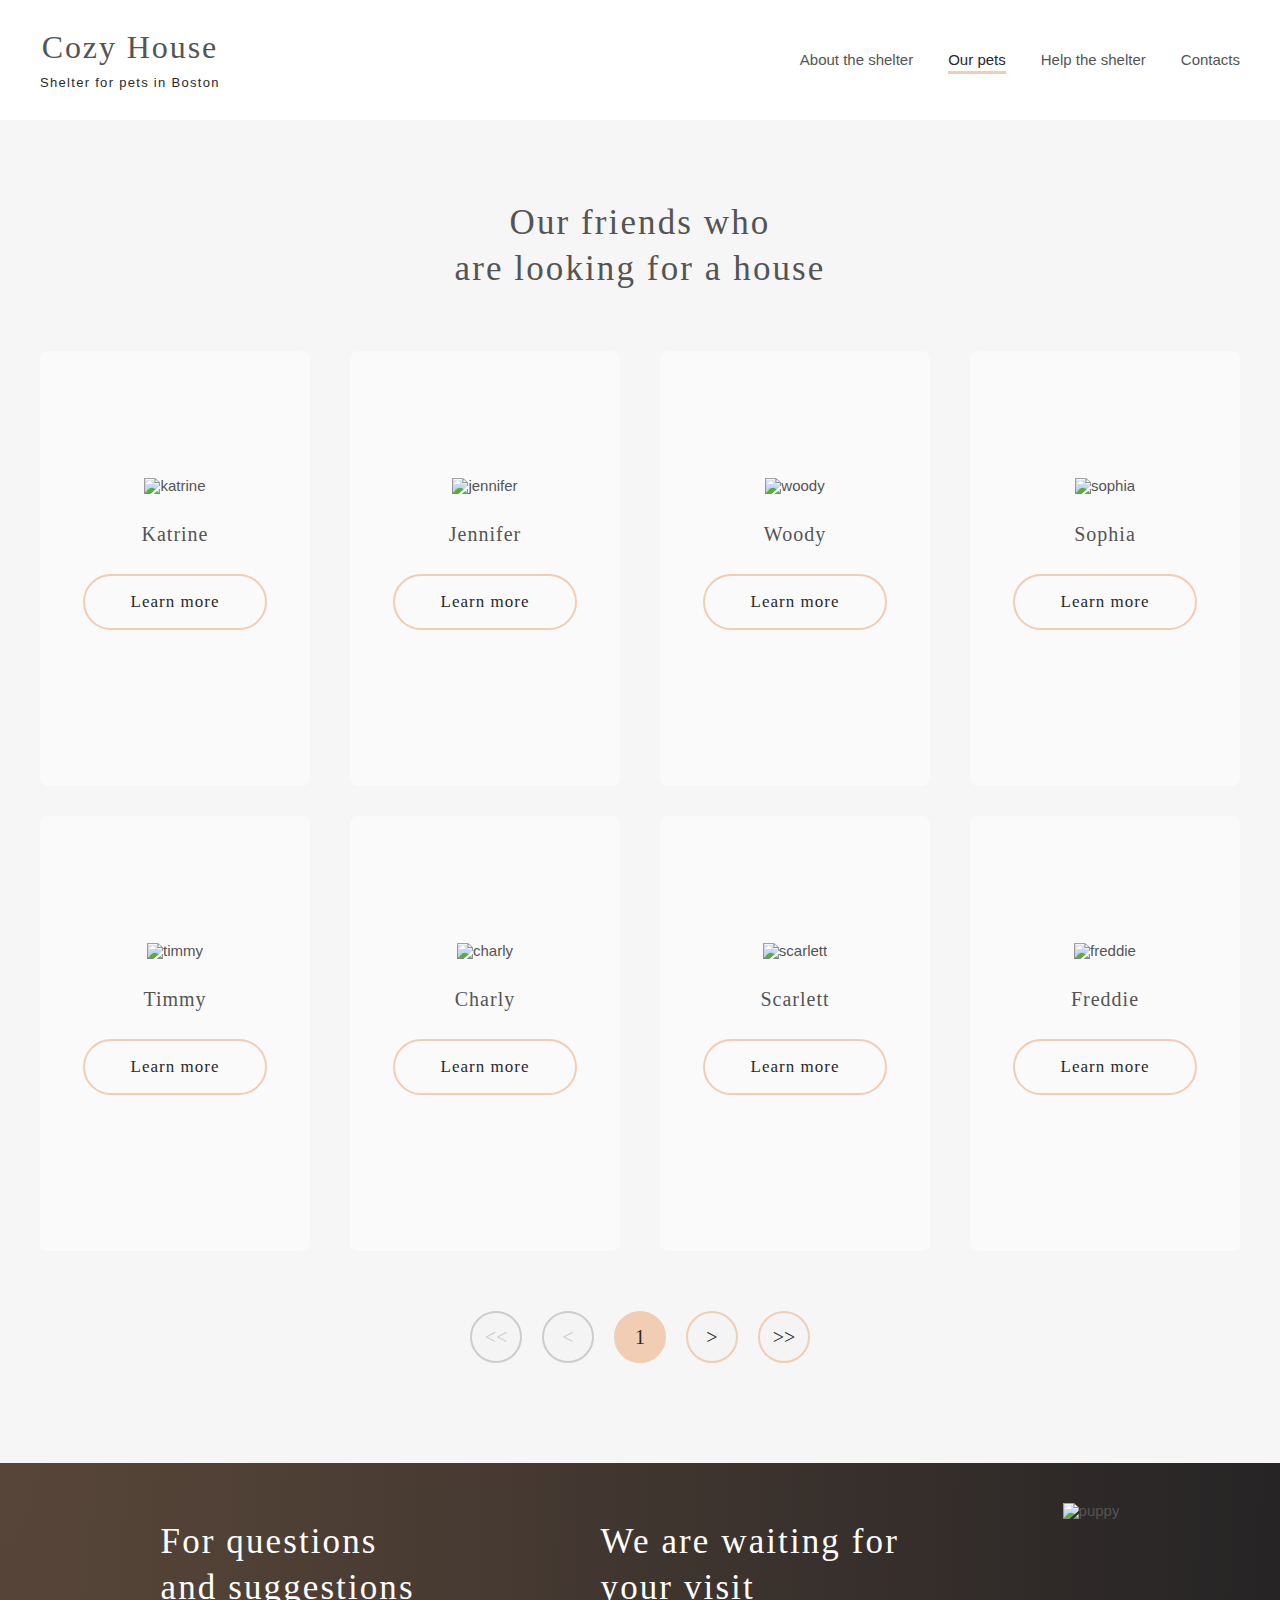
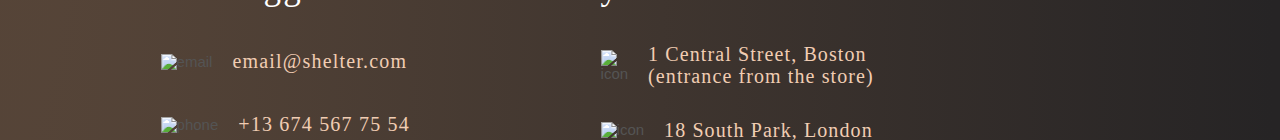
==== pets.html @ dd5e7cb7 "feat: change BEM in header" ====
<!DOCTYPE html>
<html lang="en">

<head>
  <meta charset="UTF-8">
  <meta name="format-detection" content="telephone=no">
  <meta name="viewport" content="width=device-width, initial-scale=1">
  
  <link rel="stylesheet" href="css/style.css">

  <!-- Favicon -->
  <link rel="apple-touch-icon" sizes="180x180" href="image/favicon/apple-touch-icon.png">
  <link rel="icon" type="image/png" sizes="32x32" href="image/favicon/favicon-32x32.png">
  <link rel="icon" type="image/png" sizes="16x16" href="image/favicon/favicon-16x16.png">
  <link rel="manifest" href="image/favicon/site.webmanifest">
  <link rel="mask-icon" href="image/favicon/safari-pinned-tab.svg" color="#5b483a">
  <meta name="msapplication-TileColor" content="#ffffff">
  <meta name="theme-color" content="#ffffff">

  <title>Shelter</title>
</head>

<body>
  <div class="wrapper">
    <!-- Header -->
    <header class="header header-pets">
        <div class="container">
          <div class="head head--pets">
            <div class="logo">
              <h1 class="logo__title logo__title--pets"><a href="index.html">Cozy House</a></h1>
              <p class="logo__subtitle logo__subtitle--pets">Shelter for pets in Boston</p>
            </div>

            <nav class="nav">
              <ul class="nav__list nav__list--pets">
                <li class="nav__item">
                  <a href="index.html" class="nav__link nav__link--hover-dark">About the shelter</a>
                </li>
                <li class="nav__item">
                  <a href="#" class="nav__link nav__link--active nav__link--active-pets">Our pets</a>
                </li>
                <li class="nav__item">
                  <a href="index.html#help" class="nav__link nav__link--hover-dark">Help the shelter</a>
                </li>
                <li class="nav__item">
                  <a href="#contacts" class="nav__link nav__link--hover-dark">Contacts</a>
                </li>
              </ul>
            </nav>
            <button class="icon" type="button">
              <div class="icon__wrapper">
                <div class="icon__menu icon__menu-black"></div>
              </div>
            </button>
          </div>
        </div>
    </header>

    <main class="main">
      <!-- Our friends -->
      <section class="friends" id="friends">
        <div class="container">
          <div class="friends__column pets-friends__column container__page">
            <h2 class="friends__title title">Our friends who <br>are looking for a house</h2>
            <div class="pets__list">
              <div class="slider__card pets-slider__card">
                <div class="card__image">
                  <img src="image/pets/pets-katrine.png" alt="katrine">
                </div>
                <h3 class="card__name">Katrine</h3>
                <button class="card__button button__border">Learn more</button>
              </div>

              <div class="slider__card pets-slider__card">
                <div class="card__image">
                  <img src="image/pets/pets-jennifer.png" alt="jennifer">
                </div>
                <h3 class="card__name">Jennifer</h3>
                <button class="card__button button__border">Learn more</button>
              </div>

              <div class="slider__card pets-slider__card">
                <div class="card__image">
                  <img src="image/pets/pets-woody.png" alt="woody">
                </div>
                <h3 class="card__name">Woody</h3>
                <button class="card__button button__border">Learn more</button>
              </div>

              <div class="slider__card sophia">
                <div class="card__image">
                  <img src="image/pets/pets-sophia.png" alt="sophia">
                </div>
                <h3 class="card__name">Sophia</h3>
                <button class="card__button button__border">Learn more</button>
              </div>

              <div class="slider__card timmy">
                <div class="card__image">
                  <img src="image/pets/pets-timmy.png" alt="timmy">
                </div>
                <h3 class="card__name">Timmy</h3>
                <button class="card__button button__border">Learn more</button>
              </div>

              <div class="slider__card charly">
                <div class="card__image">
                  <img src="image/pets/pets-charly.png" alt="charly">
                </div>
                <h3 class="card__name">Charly</h3>
                <button class="card__button button__border">Learn more</button>
              </div>

              <div class="slider__card scarlett">
                <div class="card__image">
                  <img src="image/pets/pets-scarlett.png" alt="scarlett">
                </div>
                <h3 class="card__name">Scarlett</h3>
                <button class="card__button button__border">Learn more</button>
              </div>

              <div class="slider__card freddie">
                <div class="card__image">
                  <img src="image/pets/pets-freddie.png" alt="freddie">
                </div>
                <h3 class="card__name">Freddie</h3>
                <button class="card__button button__border">Learn more</button>
              </div>
            </div>

            <div class="navigation">
              <button class="navigation__button inactive__button" disabled>
                &lt;&lt;
              </button>

              <button class="navigation__button inactive__button" disabled>
                &lt;
              </button>

              <button class="navigation__button active__button" disabled>
                1
              </button>

              <button class="navigation__button aviable__button" disabled>
                &gt;
              </button>

              <button class="navigation__button aviable__button" disabled>
                &gt;&gt;
              </button>
            </div>
          </div>
        </div>
      </section>
    </main>

    <!-- Footer -->
    <footer class="footer" id="contacts">
      <div class="container">
        <div class="footer__row">
          <div class="row__information">
            <div class="row__contacts">
              <h2 class="contacts__title">For questions and suggestions</h2>
              <div class="contacts__email">
                <div class="email__icon">
                  <a href="mailto:email@shelter.com">
                    <img src="image/footer/icon-email.svg" width="40" height="32" alt="email">
                  </a>
                </div>
                <h3 class="email__text">
                  <a href="mailto:email@shelter.com" class="hover-link__light">email@shelter.com</a>
                </h3>
              </div>
            
              <div class="contacts__phone">
                <div class="phone__icon">
                  <img src="image/footer/icon-phone.svg" width="40" height="32" alt="phone">
                </div>
                <h3 class="phone__text">
                  <a href="tel:136745677554" class="hover-link__light">+13 674 567 75 54</a>
                </h3>
              </div>
            </div>
  
            <div class="row__locations">
              <h2 class="locations__title">We are waiting for your visit</h2>
  
              <div class="locations__boston">
                <div class="boston__icon">
                  <a href="https://www.google.com/maps/search/1+Central+Street,+Boston/@42.3521107,-71.1677923,12z/data=!3m1!4b1" class="hover-link__light" target="_blank">
                  <img src="image/footer/icon-marker.svg" width="22" height="32" alt="icon">
                </a>
                  
                </div>
                <h3 class="boston__text">
                  <a href="https://www.google.com/maps/search/1+Central+Street,+Boston/@42.3521107,-71.1677923,12z/data=!3m1!4b1" 
                  class="hover-link__light" target="_blank">1 Central Street, Boston (entrance from the store)</a>
                </h3>
              </div>
              
              <div class="locations__london">
                <div class="london__icon">
                  <a href="https://www.google.com/maps/search/18+South+Park,+London/@51.4834745,-0.2429452,11z/data=!3m1!4b1" class="hover-link__light" target="_blank">
                  <img src="image/footer/icon-marker.svg" width="22" height="32" alt="icon">
                </a>
                  
                </div>
                <h3 class="london__text">
                  <a href="https://www.google.com/maps/search/18+South+Park,+London/@51.4834745,-0.2429452,11z/data=!3m1!4b1" 
                  class="hover-link__light" target="_blank">18 South Park, London</a>
                </h3>
              </div>
            </div>
          </div>

          <div class="row__image">
            <img src="image/footer/footer-puppy.png" alt="puppy">
          </div>
        </div>
      </div>
    </footer>
  </div>
</body>
</html>
---- css/style.css ----
* {
  padding: 0;
  margin: 0;
  border: 0;
}

*, *:before, *:after {
  box-sizing: inherit;
}

:focus, :active {
  outline: none;
}

a:focus, a:active {
  outline: none;
}

nav, footer, header, aside, section {
  display: block;
}

html, body {
  box-sizing: border-box;
  height: 100%;
  min-width: 320px;
  scroll-behavior: smooth;
}

body {
  line-height: 1;
  font-size: 15px;
  font-family: "Arial";
  color: #545454;
  font-weight: 400;
  -ms-text-size-adjust: 100%;
  -moz-text-size-adjust: 100%;
  -webkit-text-size-adjust: 100%;
}

input, button, textarea {
  font-family: "Arial";
}

input::-ms-clear {
  display: none;
}

button {
  cursor: pointer;
}

button::-moz-focus-inner {
  padding: 0;
  border: 0;
}

a, a:visited {
  text-decoration: none;
  color: inherit;
}

a:hover {
  text-decoration: none;
}

ul li {
  list-style: none;
}

img {
  vertical-align: top;
}

h1, h2, h3, h4, h5, h6 {
  font-size: inherit;
  font-weight: inherit;
}

.head {
  display: flex;
  align-items: center;
  justify-content: space-between;
  padding-top: 30px;
  -moz-column-gap: 50px;
       column-gap: 50px;
}

.logo {
  display: flex;
  flex-direction: column;
  row-gap: 10px;
  align-items: center;
}
.logo__title {
  font-family: Georgia;
  font-size: 32px;
  line-height: 110%;
  letter-spacing: 0.06em;
  color: #F1CDB3;
}
.logo__subtitle {
  color: #FFFFFF;
  font-size: 13px;
  line-height: 15px;
  letter-spacing: 0.1em;
}

.nav {
  display: flex;
  align-items: center;
  justify-content: center;
}
.nav__list {
  display: flex;
  -moz-column-gap: 35px;
       column-gap: 35px;
  align-items: center;
  justify-content: center;
  color: #CDCDCD;
}
.nav__item {
  text-align: center;
}
.nav__link {
  position: relative;
  line-height: 160%;
}
.nav__link--active {
  cursor: default;
  color: #FAFAFA;
}
.nav__link--active::after {
  content: "";
  position: absolute;
  height: 3px;
  background: #F1CDB3;
  left: 0;
  right: 10px;
  bottom: -6px;
  display: block;
  width: 114px;
}

.icon {
  display: none;
}
.icon__wrapper {
  width: 30px;
  height: 22px;
  display: flex;
  justify-content: center;
  align-items: center;
  padding-top: 20px;
}
.icon__menu {
  position: relative;
  width: 30px;
  height: 2px;
  background-color: #F1CDB3;
  top: -10px;
}
.icon__menu::before {
  position: absolute;
  content: "";
  top: -10px;
  left: 0;
  width: 30px;
  height: 2px;
  background-color: #F1CDB3;
}
.icon__menu::after {
  position: absolute;
  content: "";
  top: 10px;
  left: 0;
  width: 30px;
  height: 2px;
  background-color: #F1CDB3;
}

.header-pets {
  background-color: #FFFFFF;
  padding-bottom: 30px;
}

.logo__title--pets {
  color: #545454;
}
.logo__subtitle--pets {
  color: #292929;
}

.nav__list--pets {
  color: #545454;
}
.nav__link--active-pets {
  color: #292929;
}
.nav__link--active-pets::after {
  width: 58px;
}

/*** Main page ***/
/*** Start ***/
.start__row {
  display: flex;
  justify-content: space-between;
  -moz-column-gap: 42px;
       column-gap: 42px;
  margin-top: 90px;
}
.start__content {
  display: flex;
  max-width: 460px;
  align-items: flex-start;
  flex-direction: column;
  row-gap: 42px;
  margin-top: 163px;
}
.start__title {
  max-width: 310px;
  font-family: Georgia;
  color: #FFFFFF;
  font-size: 44px;
  line-height: 130%;
}
.start__text {
  line-height: 160%;
  color: #CDCDCD;
}
.start__image img {
  max-width: 698px;
  max-height: 728px;
}

/*** About ***/
.about {
  background-color: #FFFFFF;
}
.about__row {
  display: flex;
  justify-content: center;
  -moz-column-gap: 120px;
       column-gap: 120px;
}
.about__content {
  display: flex;
  justify-content: center;
  align-items: start;
  flex-direction: column;
  row-gap: 25px;
  max-width: 430px;
}
.about__title {
  max-width: 370px;
}
.about__text {
  color: #4C4C4C;
  line-height: 160%;
}
.about__image img {
  max-width: 300px;
  max-height: 408px;
}

/*** Our friends ***/
.friends {
  background-color: #F6F6F6;
}
.friends__column {
  display: flex;
  flex-direction: column;
  align-items: center;
  justify-content: center;
  row-gap: 60px;
}
.friends__title {
  max-width: 400px;
  text-align: center;
}

.slider {
  display: flex;
  -moz-column-gap: 53px;
       column-gap: 53px;
  align-items: center;
}
.slider__arrow {
  width: 52px;
  height: 52px;
  border: 2px solid #FDDCC4;
  border-radius: 100px;
  transition: all 0.5s ease 0s;
  background: url(../image/pets/Arrow.png) center no-repeat;
}
.slider__arrow-right {
  transform: rotate(180deg);
}
.slider__arrow:hover {
  background-color: #FDDCC4;
  transition: all 0.5s ease 0s;
}
.slider__card {
  background-color: #FAFAFA;
  width: 270px;
  height: 435px;
  border-radius: 0.5rem;
  display: flex;
  flex-direction: column;
  align-items: center;
  justify-content: center;
  row-gap: 30px;
  padding-bottom: 30px;
  transition: all 0.5s ease 0.5s;
  cursor: pointer;
}
.slider__card:hover {
  background-color: #FFFFFF;
  transition: all 0.5s ease 0.5s;
}
.slider__card:hover .card__button {
  background-color: #F1CDB3;
}

.carousel {
  display: flex;
  -moz-column-gap: 90px;
       column-gap: 90px;
}

.card__name {
  font-family: "Georgia";
  font-size: 20px;
  letter-spacing: 0.05em;
}

/*** Help ***/
.help {
  background-color: #FFFFFF;
}
.help__content {
  display: flex;
  flex-direction: column;
  align-items: center;
  justify-content: center;
  row-gap: 60px;
}
.help__title {
  text-align: center;
}
.help__list {
  display: flex;
  justify-content: center;
  align-items: center;
  flex-wrap: wrap;
  -moz-column-gap: 120px;
       column-gap: 120px;
  row-gap: 55px;
}

.list__item {
  display: flex;
  flex-direction: column;
  align-items: center;
  justify-content: center;
  row-gap: 30px;
}

.item__text {
  font-family: "Georgia";
  font-size: 20px;
  text-align: center;
  letter-spacing: 0.06em;
  line-height: 115%;
}

/*** Donation ***/
.donation {
  background-color: #F6F6F6;
}
.donation__row {
  display: flex;
  justify-content: center;
  align-items: center;
  -moz-column-gap: 30px;
       column-gap: 30px;
}
.donation__content {
  display: flex;
  flex-direction: column;
  align-items: start;
  justify-content: center;
  row-gap: 20px;
}
.donation__title {
  max-width: 300px;
}
.donation__subtitle {
  font-family: "Georgia";
  letter-spacing: 0.06em;
}
.donation__credit-card {
  display: flex;
  justify-content: center;
  align-items: center;
  -moz-column-gap: 15px;
       column-gap: 15px;
  padding: 10px 15px;
  background: #F1CDB3;
  border-radius: 9px;
}
.donation__credit-card:hover {
  background-color: #FDDCC4;
  transition: all 0.5s ease 0s;
}
.donation__text {
  font-style: italic;
  font-size: 12px;
  line-height: 150%;
  color: #B2B2B2;
  max-width: 380px;
}

.credit-card__number {
  font-family: "Georgia";
  font-size: 20px;
  line-height: 120%;
  letter-spacing: 0.06em;
}

/*** Pets page ***/
.pets-friends__column {
  row-gap: 45px;
}

.pets__list {
  display: flex;
  justify-content: center;
  align-items: center;
  flex-wrap: wrap;
  -moz-column-gap: 40px;
       column-gap: 40px;
  row-gap: 30px;
  padding: 15px 0;
}

.navigation {
  display: flex;
  justify-content: center;
  align-items: center;
  -moz-column-gap: 20px;
       column-gap: 20px;
}
.navigation__button {
  width: 52px;
  height: 52px;
  border-radius: 6.3rem;
  border: 2px solid #F1CDB3;
  transition: all 0.5s ease 0s;
  text-align: center;
  font-family: "Georgia";
  font-size: 20px;
  line-height: 115%;
  color: #292929;
}

.active__button {
  background-color: #F1CDB3;
}
.active__button:hover {
  background-color: #FDDCC4;
  border: 2px solid #FDDCC4;
  transition: all 0.5s ease 0s;
}

.inactive__button {
  color: #CDCDCD;
  border: 2px solid #CDCDCD;
  cursor: default;
}

.aviable__button:hover {
  background-color: #FDDCC4;
  border: 2px solid #FDDCC4;
  transition: all 0.5s ease 0s;
}

.footer__row {
  display: flex;
  padding-top: 40px;
  justify-content: center;
  -moz-column-gap: 160px;
       column-gap: 160px;
}

.row__information {
  display: flex;
  -moz-column-gap: 160px;
       column-gap: 160px;
}
.row__contacts {
  display: flex;
  flex-direction: column;
  row-gap: 40px;
  width: 280px;
  padding-top: 16px;
}
.row__locations {
  display: flex;
  flex-direction: column;
  row-gap: 33px;
  width: 302px;
  padding-top: 16px;
}

.contacts__title {
  font-family: "Georgia";
  font-size: 35px;
  line-height: 130%;
  letter-spacing: 0.06em;
  color: #FFFFFF;
}
.contacts__email {
  display: flex;
  align-items: center;
  -moz-column-gap: 20px;
       column-gap: 20px;
}
.contacts__phone {
  display: flex;
  align-items: center;
  -moz-column-gap: 20px;
       column-gap: 20px;
}

.email__text {
  font-family: "Georgia";
  font-size: 20px;
  letter-spacing: 0.06em;
  color: #F1CDB3;
  line-height: 115%;
}

.phone__text {
  font-family: "Georgia";
  font-size: 20px;
  letter-spacing: 0.06em;
  color: #F1CDB3;
  line-height: 115%;
}

.locations__title {
  font-family: "Georgia";
  font-size: 35px;
  line-height: 130%;
  letter-spacing: 0.06em;
  color: #FFFFFF;
}
.locations__boston {
  display: flex;
  align-items: center;
  -moz-column-gap: 20px;
       column-gap: 20px;
}
.locations__london {
  display: flex;
  align-items: center;
  -moz-column-gap: 20px;
       column-gap: 20px;
}

.boston__text {
  font-family: "Georgia";
  font-size: 20px;
  line-height: 110%;
  letter-spacing: 0.055em;
  color: #F1CDB3;
}

.london__text {
  font-family: "Georgia";
  font-size: 20px;
  letter-spacing: 0.055em;
  color: #F1CDB3;
}

.container__page {
  padding: 80px 0 100px;
}

.title {
  font-family: "Georgia";
  font-size: 35px;
  line-height: 130%;
  letter-spacing: 0.06em;
}

.button {
  display: inline-block;
  padding: 15px 45px;
  background: #F1CDB3;
  border-radius: 100px;
  font-family: "Georgia";
  font-size: 17px;
  letter-spacing: 0.06em;
  color: #292929;
  transition: all 0.5s ease 0s;
}

.button:hover {
  background-color: #FDDCC4;
  transition: all 0.5s ease 0s;
}

.button__border {
  display: inline-block;
  background-color: transparent;
  border: 2px solid #F1CDB3;
  border-radius: 100px;
  padding: 15px 45px;
  font-family: Georgia;
  font-size: 17px;
  line-height: 130%;
  letter-spacing: 0.06em;
  color: #292929;
  transition: all 0.5s ease 0s;
}

.button__border:hover {
  background-color: #F1CDB3;
  transition: all 0.5s ease 0s;
}

.nav__link--hover-light, .nav__link--hover-dark {
  transition: all 0.5s ease 0s;
}
.nav__link--hover-light:hover {
  color: #FAFAFA;
  transition: all 0.5s ease 0s;
}
.nav__link--hover-dark:hover {
  color: #292929;
  transition: all 0.5s ease 0s;
}

.wrapper {
  background: url(../image/start/noise_transparent@2x.png), radial-gradient(100% 900% at 0% 0%, #5B483A 0%, #262425 100%), linear-gradient(0deg, #211F20, #211F20);
  min-height: 100%;
  overflow: hidden;
}

.container {
  max-width: 80rem;
  padding: 0 2.5rem;
  margin: 0 auto;
}

@media screen and (max-width: 768px) {
  .container {
    max-width: 768px;
    padding: 0 30px;
  }
  /*** Start ***/
  .start__row {
    flex-direction: column;
    row-gap: 103px;
    padding: 60px 124px 0;
    margin: 0;
  }
  .start__content {
    margin: 0;
  }
  .start__button {
    margin: 0 126px;
  }
  .start__image {
    padding-left: 13px;
  }
  .start__image img {
    max-width: 569px;
    max-height: 594px;
  }
  /*** About ***/
  .about__row {
    flex-direction: column-reverse;
    align-items: center;
    margin: 0 135px;
    row-gap: 80px;
  }
  /*** Our friends ***/
  .slider {
    -moz-column-gap: 12px;
         column-gap: 12px;
  }
  .carousel {
    -moz-column-gap: 40px;
         column-gap: 40px;
  }
  .woody {
    display: none;
  }
  /*** Help ***/
  .help__list {
    -moz-column-gap: 60px;
         column-gap: 60px;
  }
  .list__item {
    width: 170px;
    height: 113px;
  }
  /*** Donation ***/
  .donation__row {
    flex-direction: column-reverse;
    row-gap: 60px;
  }
  /*** Footer ***/
  .footer__row {
    flex-direction: column;
    align-items: center;
    row-gap: 4rem;
    padding-top: 30px;
  }
  .row__information {
    -moz-column-gap: 3.8rem;
         column-gap: 3.8rem;
  }
  .row__contacts {
    row-gap: 2.5rem;
    padding-top: 0;
  }
  .row__locations {
    padding-top: 0;
  }
  /*** Pets page ***/
  .pets-friends__column {
    row-gap: 30px;
    padding-bottom: 76px;
  }
  .pets__list {
    margin-bottom: 10px;
    padding: 0;
  }
  .scarlett {
    display: none;
  }
  .freddie {
    display: none;
  }
}
@media screen and (max-width: 320px) {
  .container {
    max-width: 320px;
    padding: 0 10px;
  }
  /*** Header ***/
  .head {
    padding: 30px 10px 0;
  }
  .nav {
    display: none;
  }
  .icon {
    display: block;
    background-color: transparent;
  }
  /*** Start ***/
  .start__row {
    row-gap: 105px;
    padding: 0;
    padding-top: 60px;
  }
  .start__content {
    align-items: center;
    text-align: center;
  }
  .start__title {
    font-size: 25px;
    width: 230px;
    letter-spacing: 0.06em;
  }
  .start__text {
    width: 18.75rem;
  }
  .start__image {
    padding-left: 40px;
  }
  .start__image img {
    max-width: 260px;
    max-height: 272px;
  }
  .start__button {
    margin: 0 46px;
    width: 207px;
    height: 52px;
  }
  /*** About ***/
  .about__row {
    padding: 42px 0;
    margin: 0;
    row-gap: 42px;
  }
  .about__content {
    row-gap: 23px;
    align-items: center;
  }
  .about__title {
    font-size: 25px;
    max-width: 290px;
    text-align: center;
  }
  .about__text {
    max-width: 270px;
    margin: 0 15px;
    text-align: justify;
  }
  .about__image img {
    max-width: 260px;
    max-height: 353px;
  }
  /*** Our friends ***/
  .friends__column {
    flex-direction: column;
    align-items: center;
    padding: 42px 0;
    row-gap: 42px;
  }
  .friends__slider {
    padding: 0px 10px;
  }
  .friends__title {
    font-size: 25px;
  }
  .slider {
    flex-wrap: wrap;
    justify-content: center;
  }
  .slider__arrow-left {
    margin-right: 67px;
  }
  .carousel {
    margin-bottom: 20px;
    order: -1;
  }
  .jennifer {
    display: none;
  }
  /*** Help ***/
  .help__content {
    padding: 42px 0;
    row-gap: 42px;
  }
  .help__title {
    font-size: 25px;
  }
  .help__list {
    margin: 0 5px;
    justify-content: flex-start;
    -moz-column-gap: 30px;
         column-gap: 30px;
    row-gap: 30px;
  }
  .list__item {
    row-gap: 20px;
    width: 130px;
    height: 87px;
  }
  .item__text {
    font-size: 15px;
  }
  .item__icon img {
    width: 50px;
    height: 50px;
  }
  /*** Donation ***/
  .donation__row {
    row-gap: 42px;
    padding: 42px 0;
  }
  .donation__content {
    align-items: center;
    text-align: center;
    row-gap: 23px;
  }
  .donation__title {
    font-size: 25px;
    max-width: 225px;
  }
  .donation__subtitle {
    letter-spacing: 0;
  }
  .donation__text {
    margin: 0 10px;
    text-align: justify;
  }
  .donation__image img {
    max-width: 260px;
    max-height: 135px;
  }
  .credit-card__number {
    font-size: 15px;
  }
  /*** Footer ***/
  .footer__row {
    padding-top: 30px;
    row-gap: 40px;
  }
  .row__information {
    display: flex;
    flex-direction: column;
    row-gap: 40px;
    text-align: center;
    align-items: center;
  }
  .row__contacts {
    row-gap: 40px;
    margin-right: 10px;
    margin-left: 10px;
    align-items: center;
  }
  .row__locations {
    row-gap: 40px;
  }
  .row__image img {
    max-width: 260px;
    min-height: 270px;
  }
  .contacts__title {
    font-size: 25px;
  }
  .locations__title {
    font-size: 25px;
    max-width: 250px;
    margin-left: 28px;
    line-height: 120%;
  }
  .locations__boston {
    text-align: left;
  }
  .locations__london {
    text-align: left;
  }
  .boston__icon {
    margin-left: 3px;
  }
  .boston__text {
    letter-spacing: 0.06em;
    line-height: 115%;
  }
  .london__icon {
    margin-left: 3px;
  }
  .london__text {
    letter-spacing: 0.06em;
  }
  /*** Pets page ***/
  /*** Header ***/
  .icon__menu-black {
    background-color: #000000;
  }
  .icon__menu-black::before, .icon__menu-black::after {
    background-color: #000000;
  }
  .header-pets {
    padding-bottom: 0;
  }
  .head--pets {
    padding: 30px 10px;
  }
  /*** Pets ***/
  .pets-friends__column {
    padding-bottom: 40px;
  }
  .pets__list {
    row-gap: 30px;
    margin-bottom: 0;
  }
  .pets-slider__card {
    margin-bottom: 0;
  }
  .navigation {
    -moz-column-gap: 10px;
         column-gap: 10px;
  }
  .sophia {
    display: none;
  }
  .timmy {
    display: none;
  }
  .charly {
    display: none;
  }
}
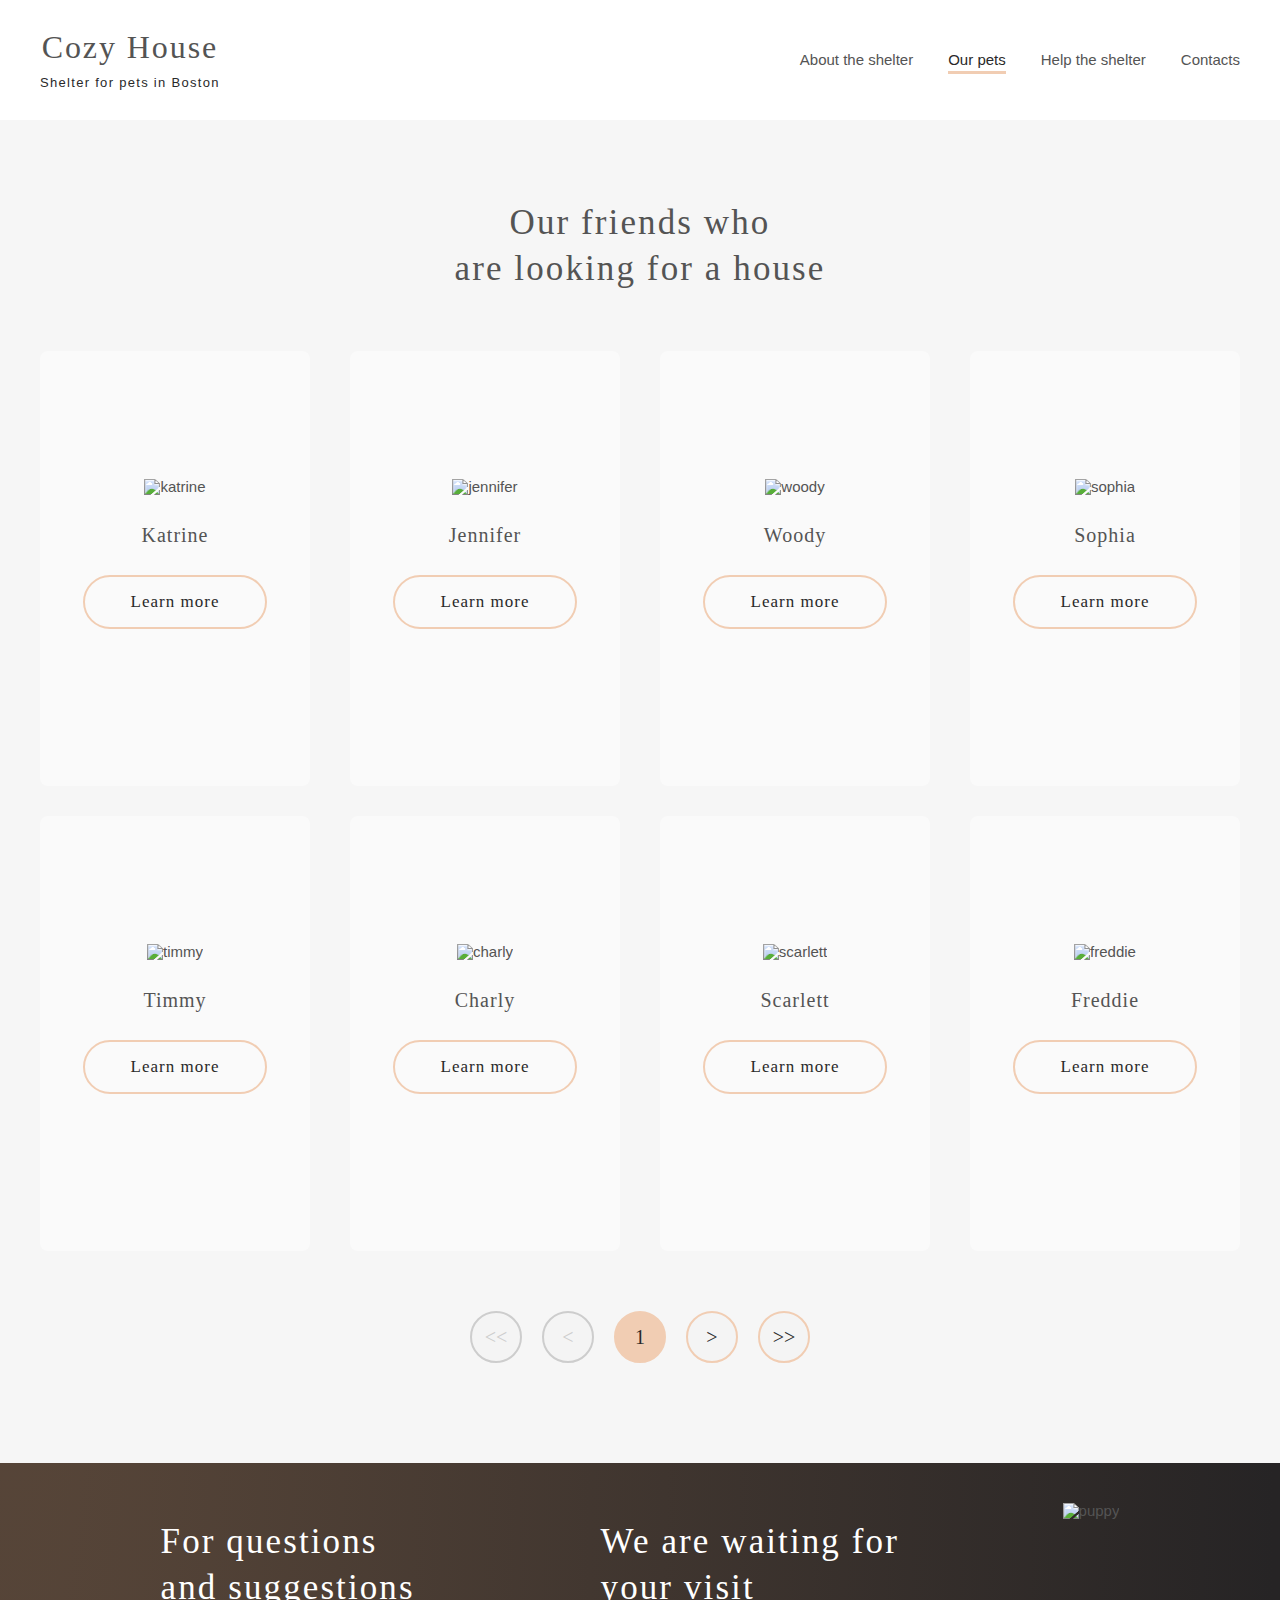
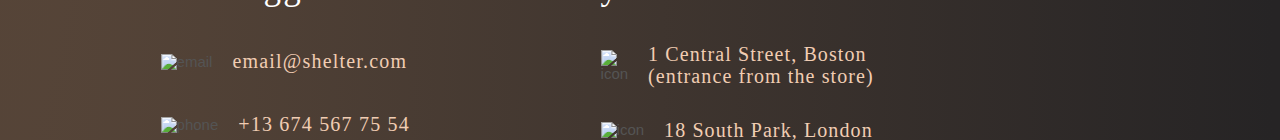
==== commit ddbebe84: "feat: add logic to the mobile menu" ====
--- a/pets.html
+++ b/pets.html
@@ -23,7 +23,7 @@
 <body>
   <div class="wrapper">
     <!-- Header -->
-    <header class="header header-pets">
+    <header class="header header--pets">
         <div class="container">
           <div class="head head--pets">
             <div class="logo">
@@ -31,7 +31,7 @@
               <p class="logo__subtitle logo__subtitle--pets">Shelter for pets in Boston</p>
             </div>
 
-            <nav class="nav">
+            <nav class="nav nav--pets">
               <ul class="nav__list nav__list--pets">
                 <li class="nav__item">
                   <a href="index.html" class="nav__link nav__link--hover-dark">About the shelter</a>
@@ -60,92 +60,92 @@
       <!-- Our friends -->
       <section class="friends" id="friends">
         <div class="container">
-          <div class="friends__column pets-friends__column container__page">
+          <div class="friends__column friends__column--pets container__page">
             <h2 class="friends__title title">Our friends who <br>are looking for a house</h2>
-            <div class="pets__list">
-              <div class="slider__card pets-slider__card">
+            <div class="list--pets">
+              <div class="card card--pets">
                 <div class="card__image">
                   <img src="image/pets/pets-katrine.png" alt="katrine">
                 </div>
                 <h3 class="card__name">Katrine</h3>
-                <button class="card__button button__border">Learn more</button>
-              </div>
-
-              <div class="slider__card pets-slider__card">
+                <button class="button button-border card__button">Learn more</button>
+              </div>
+
+              <div class="card card--pets">
                 <div class="card__image">
                   <img src="image/pets/pets-jennifer.png" alt="jennifer">
                 </div>
                 <h3 class="card__name">Jennifer</h3>
-                <button class="card__button button__border">Learn more</button>
-              </div>
-
-              <div class="slider__card pets-slider__card">
+                <button class="button button-border card__button">Learn more</button>
+              </div>
+
+              <div class="card card--pets">
                 <div class="card__image">
                   <img src="image/pets/pets-woody.png" alt="woody">
                 </div>
                 <h3 class="card__name">Woody</h3>
-                <button class="card__button button__border">Learn more</button>
-              </div>
-
-              <div class="slider__card sophia">
+                <button class="button button-border card__button">Learn more</button>
+              </div>
+
+              <div class="card sophia">
                 <div class="card__image">
                   <img src="image/pets/pets-sophia.png" alt="sophia">
                 </div>
                 <h3 class="card__name">Sophia</h3>
-                <button class="card__button button__border">Learn more</button>
-              </div>
-
-              <div class="slider__card timmy">
+                <button class="button button-border card__button">Learn more</button>
+              </div>
+
+              <div class="card timmy">
                 <div class="card__image">
                   <img src="image/pets/pets-timmy.png" alt="timmy">
                 </div>
                 <h3 class="card__name">Timmy</h3>
-                <button class="card__button button__border">Learn more</button>
-              </div>
-
-              <div class="slider__card charly">
+                <button class="button button-border card__button">Learn more</button>
+              </div>
+
+              <div class="card charly">
                 <div class="card__image">
                   <img src="image/pets/pets-charly.png" alt="charly">
                 </div>
                 <h3 class="card__name">Charly</h3>
-                <button class="card__button button__border">Learn more</button>
-              </div>
-
-              <div class="slider__card scarlett">
+                <button class="button button-border card__button">Learn more</button>
+              </div>
+
+              <div class="card scarlett">
                 <div class="card__image">
                   <img src="image/pets/pets-scarlett.png" alt="scarlett">
                 </div>
                 <h3 class="card__name">Scarlett</h3>
-                <button class="card__button button__border">Learn more</button>
-              </div>
-
-              <div class="slider__card freddie">
+                <button class="button button-border card__button">Learn more</button>
+              </div>
+
+              <div class="card freddie">
                 <div class="card__image">
                   <img src="image/pets/pets-freddie.png" alt="freddie">
                 </div>
                 <h3 class="card__name">Freddie</h3>
-                <button class="card__button button__border">Learn more</button>
+                <button class="button button-border card__button">Learn more</button>
               </div>
             </div>
 
             <div class="navigation">
-              <button class="navigation__button inactive__button" disabled>
+              <button class="navigation__button button--inactive" disabled>
                 &lt;&lt;
               </button>
 
-              <button class="navigation__button inactive__button" disabled>
+              <button class="navigation__button button--inactive" disabled>
                 &lt;
               </button>
 
-              <button class="navigation__button active__button" disabled>
+              <button class="navigation__button button--active" disabled>
                 1
               </button>
 
-              <button class="navigation__button aviable__button" disabled>
+              <button class="navigation__button button--aviable" disabled>
                 &gt;
               </button>
 
-              <button class="navigation__button aviable__button" disabled>
+              <button class="navigation__button button--aviable" disabled>
                 &gt;&gt;
               </button>
             </div>
@@ -158,10 +158,10 @@
     <footer class="footer" id="contacts">
       <div class="container">
         <div class="footer__row">
-          <div class="row__information">
+          <div class="row">
             <div class="row__contacts">
-              <h2 class="contacts__title">For questions and suggestions</h2>
-              <div class="contacts__email">
+              <h2 class="row__contacts-title">For questions and suggestions</h2>
+              <div class="email">
                 <div class="email__icon">
                   <a href="mailto:email@shelter.com">
                     <img src="image/footer/icon-email.svg" width="40" height="32" alt="email">
@@ -172,7 +172,7 @@
                 </h3>
               </div>
             
-              <div class="contacts__phone">
+              <div class="phone">
                 <div class="phone__icon">
                   <img src="image/footer/icon-phone.svg" width="40" height="32" alt="phone">
                 </div>
@@ -183,42 +183,37 @@
             </div>
   
             <div class="row__locations">
-              <h2 class="locations__title">We are waiting for your visit</h2>
-  
-              <div class="locations__boston">
+              <h2 class="row__locations-title">We are waiting for your visit</h2>
+              <div class="boston">
                 <div class="boston__icon">
                   <a href="https://www.google.com/maps/search/1+Central+Street,+Boston/@42.3521107,-71.1677923,12z/data=!3m1!4b1" class="hover-link__light" target="_blank">
-                  <img src="image/footer/icon-marker.svg" width="22" height="32" alt="icon">
-                </a>
-                  
+                  	<img src="image/footer/icon-marker.svg" width="22" height="32" alt="icon">
+                	</a>
                 </div>
                 <h3 class="boston__text">
-                  <a href="https://www.google.com/maps/search/1+Central+Street,+Boston/@42.3521107,-71.1677923,12z/data=!3m1!4b1" 
-                  class="hover-link__light" target="_blank">1 Central Street, Boston (entrance from the store)</a>
+                  <a href="https://www.google.com/maps/search/1+Central+Street,+Boston/@42.3521107,-71.1677923,12z/data=!3m1!4b1" class="hover-link__light" target="_blank">1 Central Street, Boston (entrance from the store)</a>
                 </h3>
               </div>
               
-              <div class="locations__london">
+              <div class="london">
                 <div class="london__icon">
                   <a href="https://www.google.com/maps/search/18+South+Park,+London/@51.4834745,-0.2429452,11z/data=!3m1!4b1" class="hover-link__light" target="_blank">
-                  <img src="image/footer/icon-marker.svg" width="22" height="32" alt="icon">
-                </a>
-                  
+                  	<img src="image/footer/icon-marker.svg" width="22" height="32" alt="icon">
+                	</a>
                 </div>
                 <h3 class="london__text">
-                  <a href="https://www.google.com/maps/search/18+South+Park,+London/@51.4834745,-0.2429452,11z/data=!3m1!4b1" 
-                  class="hover-link__light" target="_blank">18 South Park, London</a>
-                </h3>
-              </div>
-            </div>
-          </div>
-
-          <div class="row__image">
+                  <a href="https://www.google.com/maps/search/18+South+Park,+London/@51.4834745,-0.2429452,11z/data=!3m1!4b1" class="hover-link__light" target="_blank">18 South Park, London</a>
+                </h3>
+              </div>
+            </div>
+          </div>
+          <div class="footer__row-image">
             <img src="image/footer/footer-puppy.png" alt="puppy">
           </div>
         </div>
       </div>
     </footer>
   </div>
+	<script src="index.js"></script>
 </body>
 </html>	--- a/css/style.css
+++ b/css/style.css
@@ -93,7 +93,7 @@
   align-items: center;
 }
 .logo__title {
-  font-family: Georgia;
+  font-family: "Georgia";
   font-size: 32px;
   line-height: 110%;
   letter-spacing: 0.06em;
@@ -130,16 +130,18 @@
   cursor: default;
   color: #FAFAFA;
 }
-.nav__link--active::after {
+.nav .nav__link--active {
+  position: relative;
+}
+.nav .nav__link--active::after {
   content: "";
   position: absolute;
   height: 3px;
   background: #F1CDB3;
   left: 0;
-  right: 10px;
+  right: 0;
   bottom: -6px;
   display: block;
-  width: 114px;
 }
 
 .icon {
@@ -179,7 +181,8 @@
   background-color: #F1CDB3;
 }
 
-.header-pets {
+/*** Pets page ***/
+.header--pets {
   background-color: #FFFFFF;
   padding-bottom: 30px;
 }
@@ -220,7 +223,7 @@
 }
 .start__title {
   max-width: 310px;
-  font-family: Georgia;
+  font-family: "Georgia";
   color: #FFFFFF;
   font-size: 44px;
   line-height: 130%;
@@ -301,7 +304,14 @@
   background-color: #FDDCC4;
   transition: all 0.5s ease 0s;
 }
-.slider__card {
+
+.carousel {
+  display: flex;
+  -moz-column-gap: 90px;
+       column-gap: 90px;
+}
+
+.card {
   background-color: #FAFAFA;
   width: 270px;
   height: 435px;
@@ -315,24 +325,18 @@
   transition: all 0.5s ease 0.5s;
   cursor: pointer;
 }
-.slider__card:hover {
+.card__name {
+  font-family: "Georgia";
+  font-size: 20px;
+  letter-spacing: 0.05em;
+}
+
+.card:hover {
   background-color: #FFFFFF;
   transition: all 0.5s ease 0.5s;
 }
-.slider__card:hover .card__button {
+.card:hover .card__button {
   background-color: #F1CDB3;
-}
-
-.carousel {
-  display: flex;
-  -moz-column-gap: 90px;
-       column-gap: 90px;
-}
-
-.card__name {
-  font-family: "Georgia";
-  font-size: 20px;
-  letter-spacing: 0.05em;
 }
 
 /*** Help ***/
@@ -349,7 +353,8 @@
 .help__title {
   text-align: center;
 }
-.help__list {
+
+.list {
   display: flex;
   justify-content: center;
   align-items: center;
@@ -359,14 +364,13 @@
   row-gap: 55px;
 }
 
-.list__item {
+.item {
   display: flex;
   flex-direction: column;
   align-items: center;
   justify-content: center;
   row-gap: 30px;
 }
-
 .item__text {
   font-family: "Georgia";
   font-size: 20px;
@@ -430,11 +434,11 @@
 }
 
 /*** Pets page ***/
-.pets-friends__column {
+.friends__column--pets {
   row-gap: 45px;
 }
 
-.pets__list {
+.list--pets {
   display: flex;
   justify-content: center;
   align-items: center;
@@ -465,27 +469,6 @@
   color: #292929;
 }
 
-.active__button {
-  background-color: #F1CDB3;
-}
-.active__button:hover {
-  background-color: #FDDCC4;
-  border: 2px solid #FDDCC4;
-  transition: all 0.5s ease 0s;
-}
-
-.inactive__button {
-  color: #CDCDCD;
-  border: 2px solid #CDCDCD;
-  cursor: default;
-}
-
-.aviable__button:hover {
-  background-color: #FDDCC4;
-  border: 2px solid #FDDCC4;
-  transition: all 0.5s ease 0s;
-}
-
 .footer__row {
   display: flex;
   padding-top: 40px;
@@ -494,7 +477,7 @@
        column-gap: 160px;
 }
 
-.row__information {
+.row {
   display: flex;
   -moz-column-gap: 160px;
        column-gap: 160px;
@@ -506,6 +489,13 @@
   width: 280px;
   padding-top: 16px;
 }
+.row__contacts-title {
+  font-family: "Georgia";
+  font-size: 35px;
+  line-height: 130%;
+  letter-spacing: 0.06em;
+  color: #FFFFFF;
+}
 .row__locations {
   display: flex;
   flex-direction: column;
@@ -513,27 +503,20 @@
   width: 302px;
   padding-top: 16px;
 }
-
-.contacts__title {
+.row__locations-title {
   font-family: "Georgia";
   font-size: 35px;
   line-height: 130%;
   letter-spacing: 0.06em;
   color: #FFFFFF;
 }
-.contacts__email {
+
+.email {
   display: flex;
   align-items: center;
   -moz-column-gap: 20px;
        column-gap: 20px;
 }
-.contacts__phone {
-  display: flex;
-  align-items: center;
-  -moz-column-gap: 20px;
-       column-gap: 20px;
-}
-
 .email__text {
   font-family: "Georgia";
   font-size: 20px;
@@ -542,6 +525,12 @@
   line-height: 115%;
 }
 
+.phone {
+  display: flex;
+  align-items: center;
+  -moz-column-gap: 20px;
+       column-gap: 20px;
+}
 .phone__text {
   font-family: "Georgia";
   font-size: 20px;
@@ -550,26 +539,12 @@
   line-height: 115%;
 }
 
-.locations__title {
-  font-family: "Georgia";
-  font-size: 35px;
-  line-height: 130%;
-  letter-spacing: 0.06em;
-  color: #FFFFFF;
-}
-.locations__boston {
+.boston {
   display: flex;
   align-items: center;
   -moz-column-gap: 20px;
        column-gap: 20px;
 }
-.locations__london {
-  display: flex;
-  align-items: center;
-  -moz-column-gap: 20px;
-       column-gap: 20px;
-}
-
 .boston__text {
   font-family: "Georgia";
   font-size: 20px;
@@ -578,11 +553,21 @@
   color: #F1CDB3;
 }
 
+.london {
+  display: flex;
+  align-items: center;
+  -moz-column-gap: 20px;
+       column-gap: 20px;
+}
 .london__text {
   font-family: "Georgia";
   font-size: 20px;
   letter-spacing: 0.055em;
   color: #F1CDB3;
+}
+
+.lock {
+  overflow: hidden;
 }
 
 .container__page {
@@ -607,28 +592,34 @@
   color: #292929;
   transition: all 0.5s ease 0s;
 }
+.button-border {
+  background-color: transparent;
+  border: 2px solid #F1CDB3;
+}
+.button-border:hover {
+  background-color: #F1CDB3;
+}
+.button--active {
+  background-color: #F1CDB3;
+}
+.button--active:hover {
+  background-color: #FDDCC4;
+  border: 2px solid #FDDCC4;
+  transition: all 0.5s ease 0s;
+}
+.button--inactive {
+  color: #CDCDCD;
+  border: 2px solid #CDCDCD;
+  cursor: default;
+}
+.button--aviable:hover {
+  background-color: #FDDCC4;
+  border: 2px solid #FDDCC4;
+  transition: all 0.5s ease 0s;
+}
 
 .button:hover {
   background-color: #FDDCC4;
-  transition: all 0.5s ease 0s;
-}
-
-.button__border {
-  display: inline-block;
-  background-color: transparent;
-  border: 2px solid #F1CDB3;
-  border-radius: 100px;
-  padding: 15px 45px;
-  font-family: Georgia;
-  font-size: 17px;
-  line-height: 130%;
-  letter-spacing: 0.06em;
-  color: #292929;
-  transition: all 0.5s ease 0s;
-}
-
-.button__border:hover {
-  background-color: #F1CDB3;
   transition: all 0.5s ease 0s;
 }
 
@@ -705,7 +696,7 @@
     -moz-column-gap: 60px;
          column-gap: 60px;
   }
-  .list__item {
+  .item {
     width: 170px;
     height: 113px;
   }
@@ -721,7 +712,7 @@
     row-gap: 4rem;
     padding-top: 30px;
   }
-  .row__information {
+  .row {
     -moz-column-gap: 3.8rem;
          column-gap: 3.8rem;
   }
@@ -737,7 +728,7 @@
     row-gap: 30px;
     padding-bottom: 76px;
   }
-  .pets__list {
+  .list--pets {
     margin-bottom: 10px;
     padding: 0;
   }
@@ -758,11 +749,34 @@
     padding: 30px 10px 0;
   }
   .nav {
-    display: none;
+    position: fixed;
+    top: 0;
+    right: 0;
+    width: 100%;
+    height: 100%;
+    background-color: #292929;
+    overflow: auto;
+    transition: all 0.5s ease 0s;
+    right: -100%;
+  }
+  .nav--active {
+    right: 0;
+  }
+  .nav__list {
+    flex-direction: column;
+    gap: 40px;
+  }
+  .nav__item {
+    font-size: 32px;
   }
   .icon {
     display: block;
     background-color: transparent;
+    transition: all 0.5s ease 0s;
+  }
+  .icon--active {
+    transform: rotate(90deg);
+    transition: all 0.5s ease 0s;
   }
   /*** Start ***/
   .start__row {
@@ -853,24 +867,24 @@
   .help__title {
     font-size: 25px;
   }
-  .help__list {
+  .list {
     margin: 0 5px;
     justify-content: flex-start;
     -moz-column-gap: 30px;
          column-gap: 30px;
     row-gap: 30px;
   }
-  .list__item {
+  .item {
     row-gap: 20px;
     width: 130px;
     height: 87px;
   }
+  .item__icon {
+    width: 50px;
+    height: 50px;
+  }
   .item__text {
     font-size: 15px;
-  }
-  .item__icon img {
-    width: 50px;
-    height: 50px;
   }
   /*** Donation ***/
   .donation__row {
@@ -905,7 +919,11 @@
     padding-top: 30px;
     row-gap: 40px;
   }
-  .row__information {
+  .footer__row-image img {
+    max-width: 260px;
+    min-height: 270px;
+  }
+  .row {
     display: flex;
     flex-direction: column;
     row-gap: 40px;
@@ -921,10 +939,6 @@
   .row__locations {
     row-gap: 40px;
   }
-  .row__image img {
-    max-width: 260px;
-    min-height: 270px;
-  }
   .contacts__title {
     font-size: 25px;
   }
@@ -934,10 +948,7 @@
     margin-left: 28px;
     line-height: 120%;
   }
-  .locations__boston {
-    text-align: left;
-  }
-  .locations__london {
+  .boston {
     text-align: left;
   }
   .boston__icon {
@@ -946,6 +957,9 @@
   .boston__text {
     letter-spacing: 0.06em;
     line-height: 115%;
+  }
+  .london {
+    text-align: left;
   }
   .london__icon {
     margin-left: 3px;
@@ -961,21 +975,24 @@
   .icon__menu-black::before, .icon__menu-black::after {
     background-color: #000000;
   }
-  .header-pets {
+  .header--pets {
     padding-bottom: 0;
   }
   .head--pets {
     padding: 30px 10px;
   }
+  .nav--pets {
+    background-color: #F6F6F6;
+  }
   /*** Pets ***/
-  .pets-friends__column {
+  .friends__column--pets {
     padding-bottom: 40px;
   }
-  .pets__list {
+  .list--pets {
     row-gap: 30px;
     margin-bottom: 0;
   }
-  .pets-slider__card {
+  .card--pets {
     margin-bottom: 0;
   }
   .navigation {
